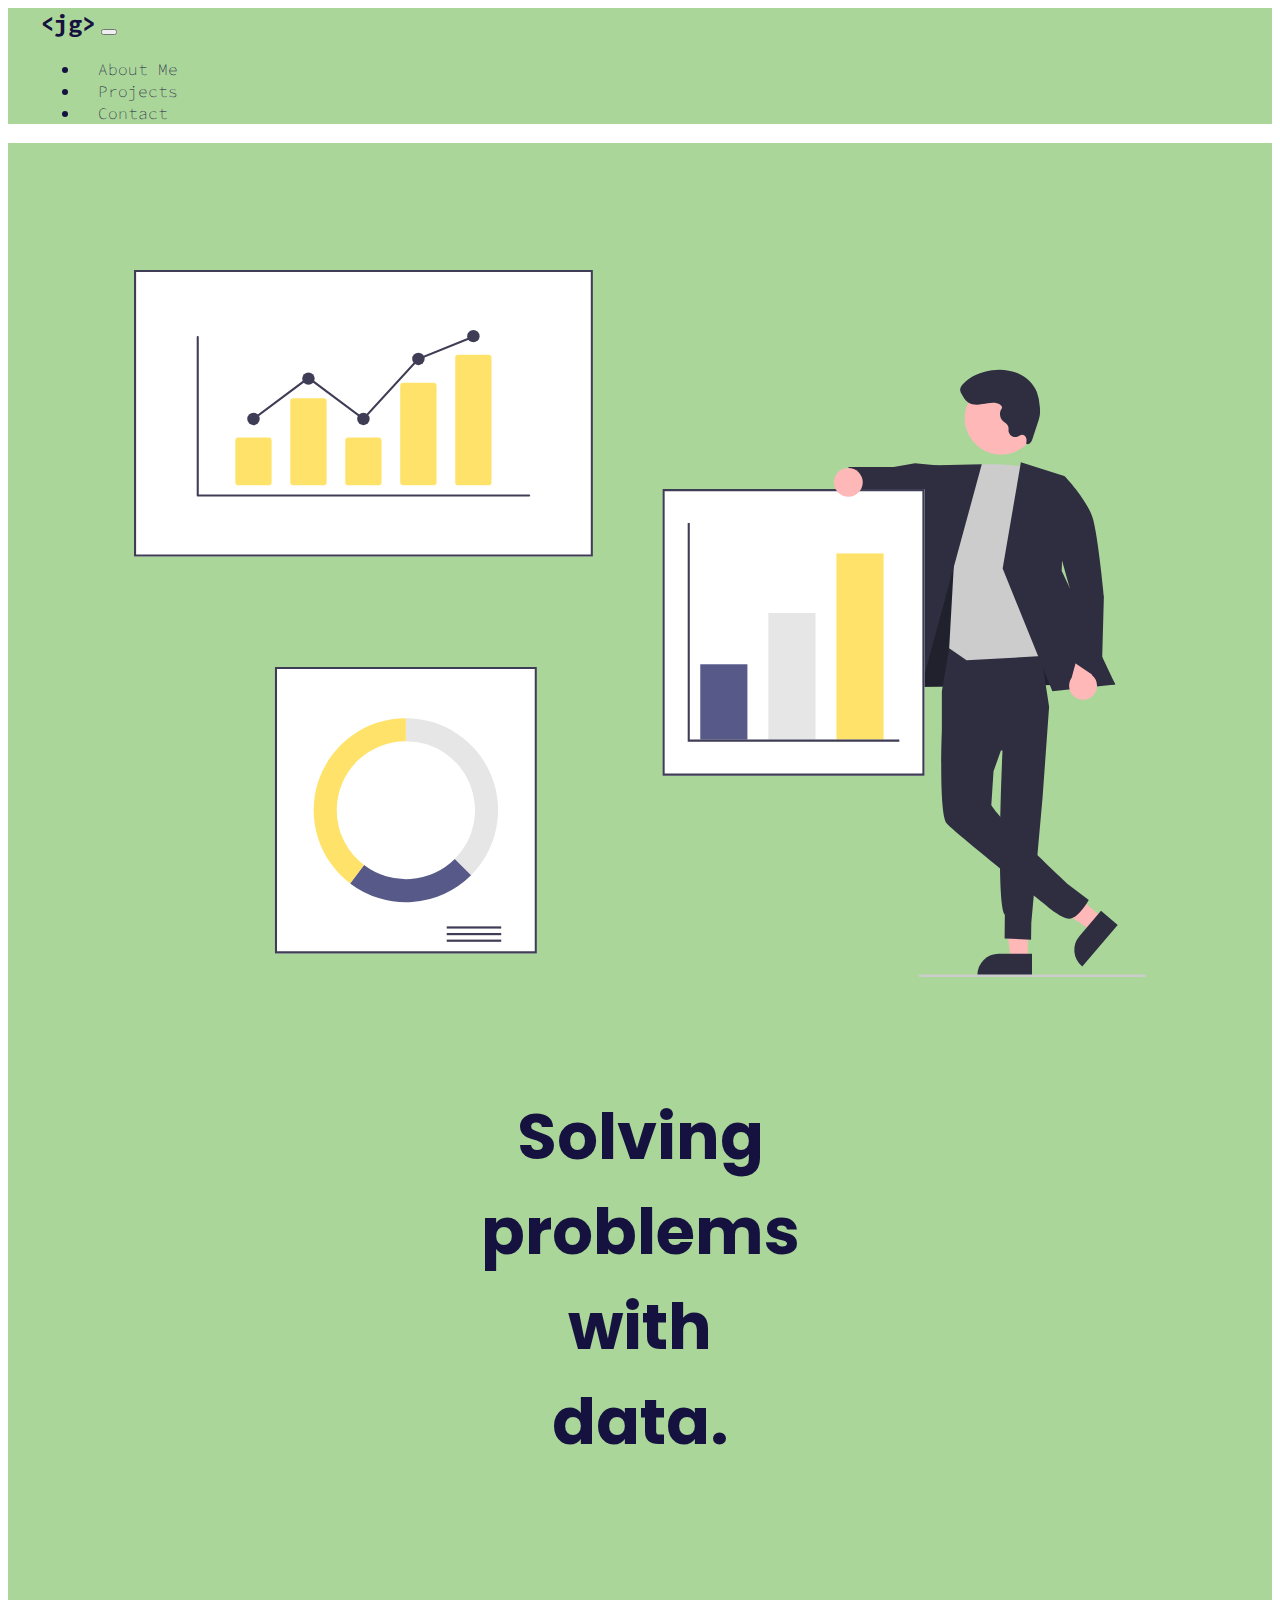
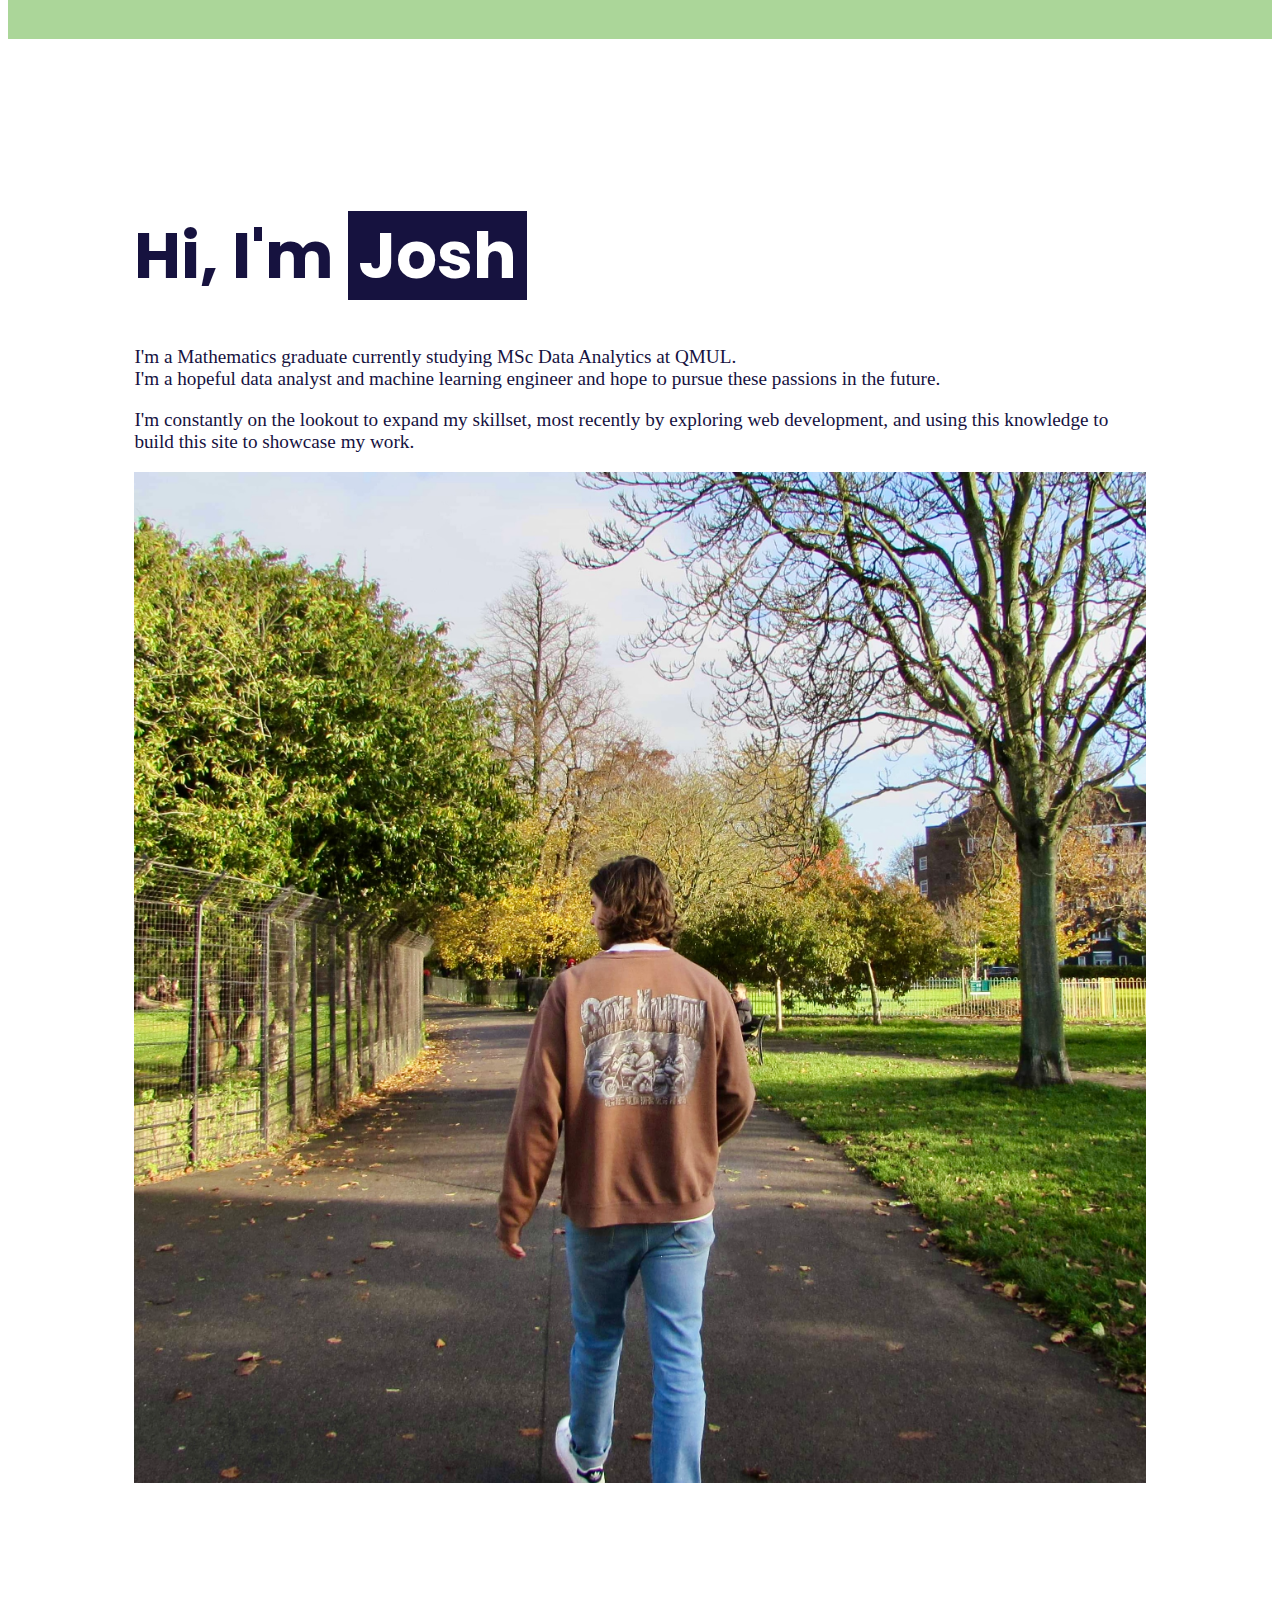
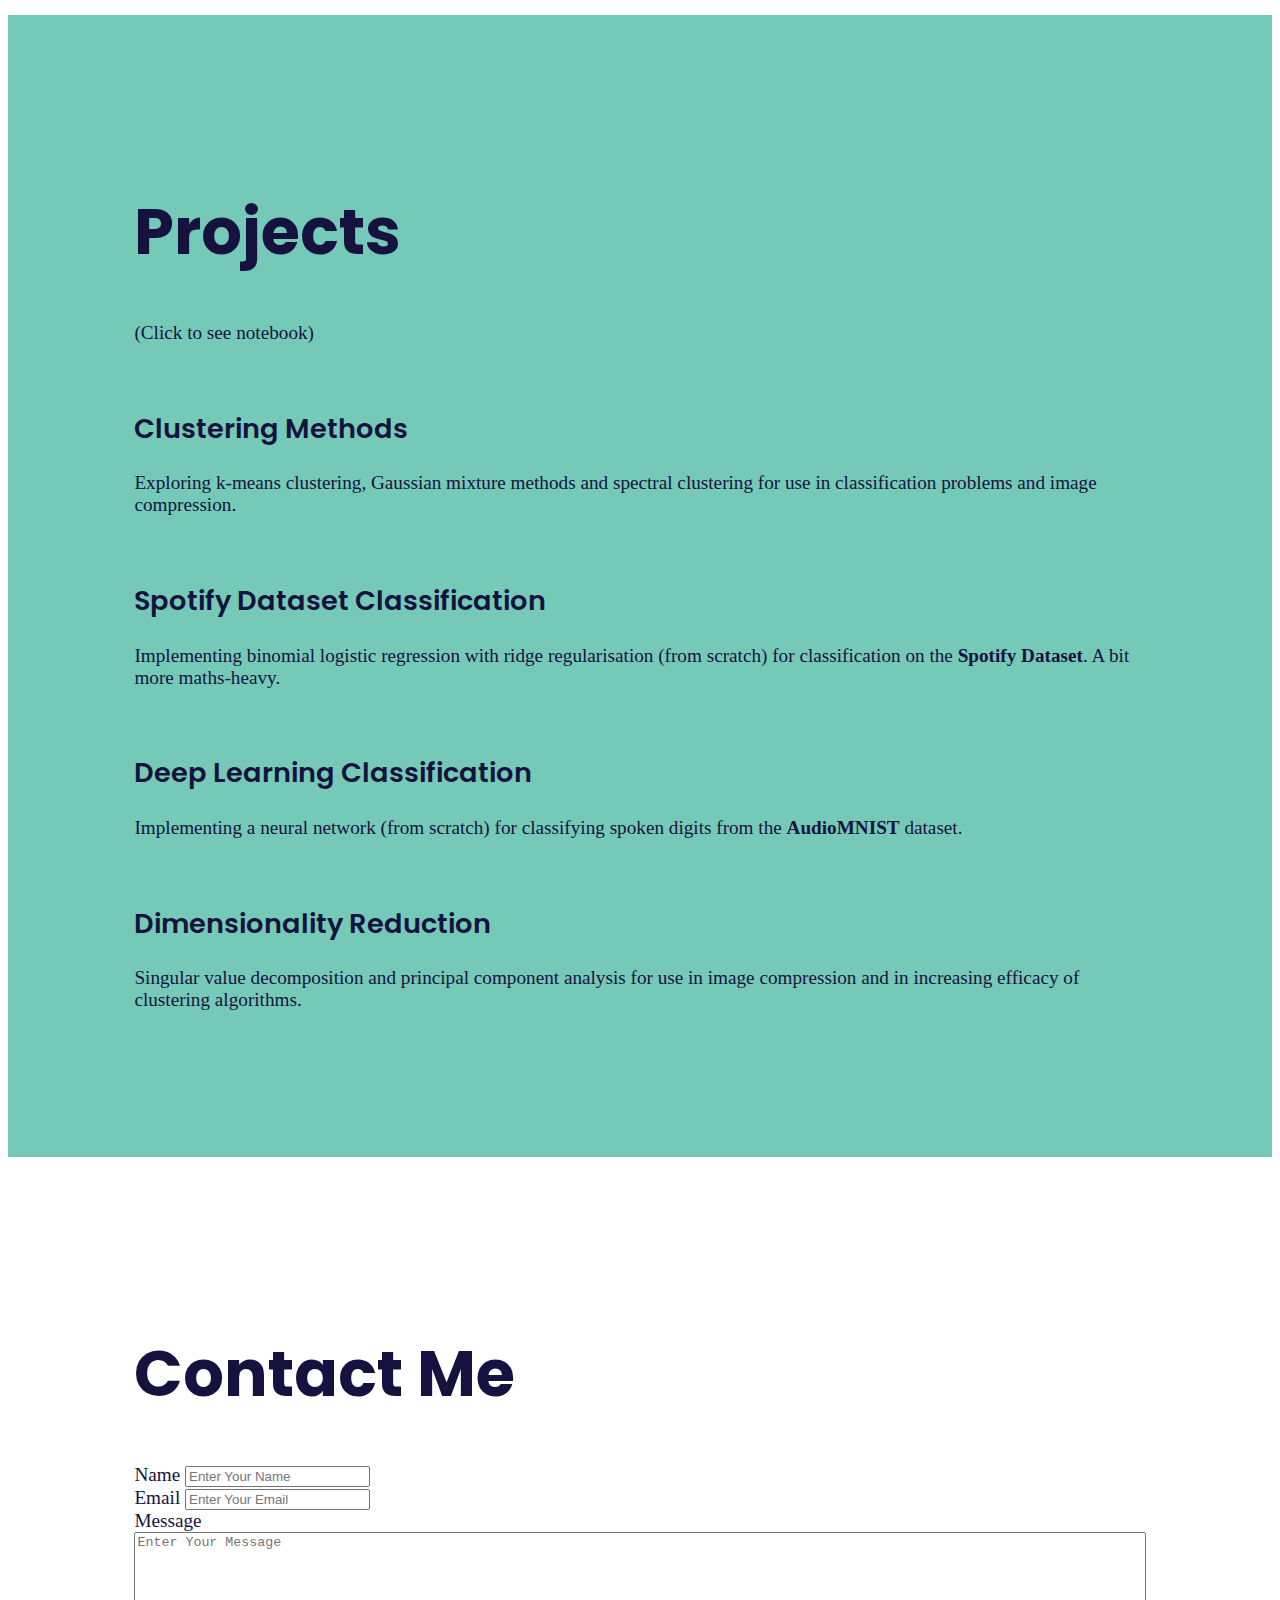
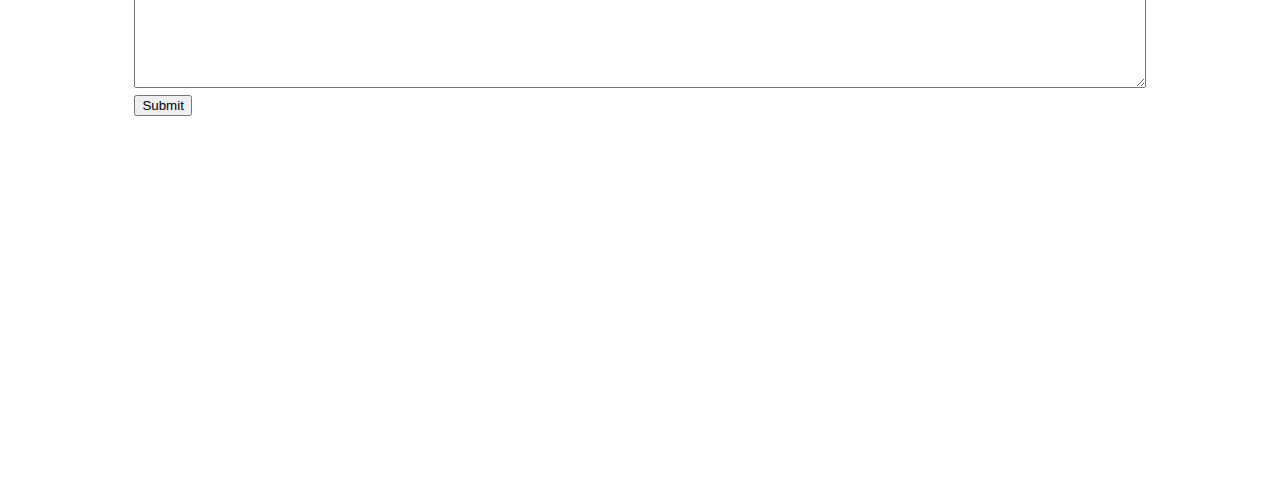
==== index.html @ 8b21f975 "sticky navbar" ====
<!DOCTYPE html>
<html lang="en">
<head>
    <meta charset="UTF-8">
    <meta http-equiv="X-UA-Compatible" content="IE=edge">
    <meta name="viewport" content="width=device-width, initial-scale=1.0, viewport-fit=cover">
    <title>Josh Griffiths</title>

    <link href="https://cdn.jsdelivr.net/npm/bootstrap@5.1.3/dist/css/bootstrap.min.css" rel="stylesheet" integrity="sha384-1BmE4kWBq78iYhFldvKuhfTAU6auU8tT94WrHftjDbrCEXSU1oBoqyl2QvZ6jIW3" crossorigin="anonymous">
    <script src="https://cdn.jsdelivr.net/npm/bootstrap@5.1.3/dist/js/bootstrap.bundle.min.js" integrity="sha384-ka7Sk0Gln4gmtz2MlQnikT1wXgYsOg+OMhuP+IlRH9sENBO0LRn5q+8nbTov4+1p" crossorigin="anonymous"></script>
    
    <link rel="stylesheet" href="https://cdnjs.cloudflare.com/ajax/libs/font-awesome/6.1.1/css/all.min.css" integrity="sha512-KfkfwYDsLkIlwQp6LFnl8zNdLGxu9YAA1QvwINks4PhcElQSvqcyVLLD9aMhXd13uQjoXtEKNosOWaZqXgel0g==" crossorigin="anonymous" referrerpolicy="no-referrer"/>
    <link rel="stylesheet" href="css/main.css">
</head>
<body>
    <!-- Navbar -->
    <nav class="navbar sticky-top navbar-expand-sm navbar-light">
        <a href="index.html" class="navbar-brand">&ltjg&gt</a>
        <button class="navbar-toggler" type="button" data-bs-toggle="collapse" data-bs-target="#navbarToggler" aria-controls="navbarToggler" aria-expanded="false" aria-label="Toggle navigation">
            <span class="navbar-toggler-icon"></span>
        </button>
        <div class="collapse navbar-collapse" id="navbarToggler">
            <ul class="navbar-nav ms-auto">
                <li class="nav-item">
                    <a class="nav-link" href="#aboutme">About Me</a>
                </li>
                <li class="nav-item">
                    <a class="nav-link" href="#projects">Projects</a>
                </li>
                <li class="nav-item">
                    <a class="nav-link" href="#contact">Contact</a>
                </li>
            </ul>
        </div>
    </nav>

    <!-- Title -->
    <section id="title">
        <div class="container-fluid">
            <div class="row">
                <div class="col-sm-6">
                    <img src="assets/all_the_data.svg" alt="title image" class="title-image">
                </div>
                <div class="col-sm-6">
                    <h1 class="title">Solving problems with data.</h1>
                </div>
            </div>
        </div>
    </section>

    <!-- About Me -->
    <section id="aboutme">
        <div class="container-fluid">
            <div class="row">
                <div class="col-sm-6">
                    <h1 class="aboutme-header">Hi, I'm <span class="name">Josh</span></h1>
                    <p>I'm a Mathematics graduate currently studying MSc Data Analytics at QMUL. <br>
                        I'm a hopeful data analyst and machine learning engineer and hope to pursue these passions in the future. </p>
                    <p>I'm constantly on the lookout to expand my skillset, most recently by exploring web development, and using this knowledge to build this site to showcase my work.</p>
                </div>
                <div class="col-sm-6">
                    <img src="assets/josh.jpg" alt="picture of josh" class="aboutme-image">
                </div>
            </div>
        </div>
    </section>

    <!-- Projects -->
    <section id="projects">
        <div class="container-fluid">
            <h1>Projects</h1><p>(Click to see notebook)</p>
            <div class="row">
                <div class="col-lg-3 col-md-4 col-sm-6">
                    <div class="project-container">
                        <img src="#" alt="">
                        <a href="ClusteringMethods.html" class="project-link"><h2>Clustering Methods</h2></a>
                        <p>Exploring k-means clustering, Gaussian mixture methods and spectral clustering for use in classification problems and image compression.</p>
                    </div>
                </div>
                <div class="col-lg-3 col-md-4 col-sm-6">
                    <div class="project-container">
                        <img src="#" alt="">
                        <a href="SpotifyDataset.html" class="project-link"><h2>Spotify Dataset Classification</h2></a>
                        <p>Implementing binomial logistic regression with ridge regularisation (from scratch) for classification on the <a href="https://www.kaggle.com/datasets/bricevergnou/spotify-recommendation">Spotify Dataset</a>. A bit more maths-heavy.</p>
                    </div>
                </div>
                <div class="col-lg-3 col-md-4 col-sm-6">
                    <div class="project-container">
                        <img src="#" alt="">
                        <a href="SpokenDigitClassification.html" class="project-link"><h2>Deep Learning Classification</h2></a>
                        <p>Implementing a neural network (from scratch) for classifying spoken digits from the <a href="https://www.kaggle.com/datasets/alanchn31/free-spoken-digits">AudioMNIST</a> dataset.</p>
                    </div>
                </div>
                <div class="col-lg-3 col-md-4 col-sm-6">
                    <div class="project-container">
                        <img src="#" alt="">
                        <a href="DimensionalityReduction.html" class="project-link"><h2>Dimensionality Reduction</h2></a>
                        <p>Singular value decomposition and principal component analysis for use in image compression and in increasing efficacy of clustering algorithms.</p>
                    </div>
                </div>
            </div>
        </div>
    </section>

    <!-- Contact -->
    <section id="contact">
        <div class="container-fluid">
            <h1>Contact Me</h1>
            <div class="contact-form-container">
                <div class="contact-form">
                    <form action="https://formspree.io/f/mdobljpn" method="POST">
                    <div class="form-control">
                        <label for="name">Name</label>
                        <input
                        type="text"
                        id="name"
                        name="sender-name"
                        placeholder="Enter Your Name"
                        class="input-field"
                        required
                        />
                    </div>
                    <div class="form-control">
                        <label for="email">Email</label>
                        <input
                        type="email"
                        id="email"
                        name="sender-email"
                        placeholder="Enter Your Email"
                        class="input-field"
                        required
                        />
                    </div>
                    <div class="form-control">
                        <label for="message">Message</label>
                        <textarea
                        id="message"
                        cols="30"
                        rows="10"
                        placeholder="Enter Your Message"
                        name="message"
                        class="input-field"
                        required
                        ></textarea>
                    </div>
                    <input
                        type="submit"
                        value="Submit"
                        id="submit-btn"
                        class="submit-btn"
                    />
                    </form>
                </div>
            </div>
        </div>
      </section>

      <!-- Footer -->
    <footer class="text-center text-lg-start bg-light text-muted">
          <div class="footer-links container-fluid">
            <a href="https://www.linkedin.com/in/josh-griffiths-a47854191/" class="me-4 text-reset">
            <i class="fab fa-linkedin fa-2xl"></i>
            </a>
            <a href="#" class="me-4 text-reset">
            <i class="fab fa-github fa-2xl"></i>
            </a>
            <a href="https://www.instagram.com/_joshgriff_/" class="me-4 text-reset">
            <i class="fab fa-instagram fa-2xl"></i>
            </a>
        </div>
    </footer>
    <!-- Footer -->

</body>

</html>
---- css/main.css ----
/* Imports */
@import url("https://fonts.googleapis.com/css2?family=Poppins:wght@100;400;700&family=Source+Code+Pro:wght@400;500&display=swap");

/* Variables */
:root {
  --col-dark: #16123f;
  --col1: #abd699;
  --col2: #ffe26a;
  --col3: #75c9b7;
  --col4: #c7ddcc;
}

/* General */

body {
  font-family: 'Poppins' sans-serif;
  color: var(--col-dark);
  font-size: 1.2rem;
}

a {
  color: inherit;
  font-weight: bold;
}

h1 {
  font-family: 'Poppins', sans-serif;
  font-weight: 700;
  font-size: 4rem;
}

@media only screen and (max-width: 1024px) {
  h1 {
    font-size: 2.5rem;
  }
}

h2 {
  font-family: 'Poppins', sans-serif;
  font-weight: 600;
  font-size: 1.7rem;
}

.container-fluid {
  padding: 10%;
}

/* Title */
#title {
  background-color: var(--col1);
}

.title {
  word-spacing: 9999px;
  padding-top: 1em;
  text-align: center;
}

.title-image {
  width: 100%;
}

/* Navbar */
.navbar {
  background: var(--col1);
  padding: 0% 2rem;
}

.navbar .navbar-brand {
  font-family: 'Source Code Pro', sans-serif;
  font-size: 1.5rem;
  font-weight: bold;
  color: var(--col-dark)
}

.nav-item {
  padding: 0 18px;
}

.nav-link {
  font-family: 'Source Code Pro', sans-serif;
  font-weight: 100;
  font-size: 1rem;
}

/* About Me */
.aboutme-image {
  text-align: center;
  width: 100%;
}

.name {
  padding: 0 10px;
  background-color: var(--col-dark);
  color: white;
}

/* Projects */
#projects {
  background-color: var(--col3);
}

.project-link {
  text-decoration: none;
  color: inherit;
  transition: color .4s ease-in-out;
}

.project-link:hover {
  box-shadow: inset 100px 0 0 0 var(--col2);
  color: white;
}

/* Contact */
a {
  text-decoration: none;
}

textarea {
  -webkit-box-sizing: border-box;
  -moz-box-sizing: border-box;
  box-sizing: border-box;

  width: 100%;
}

/* Footer */

.footer-links {
  text-align: center;
}
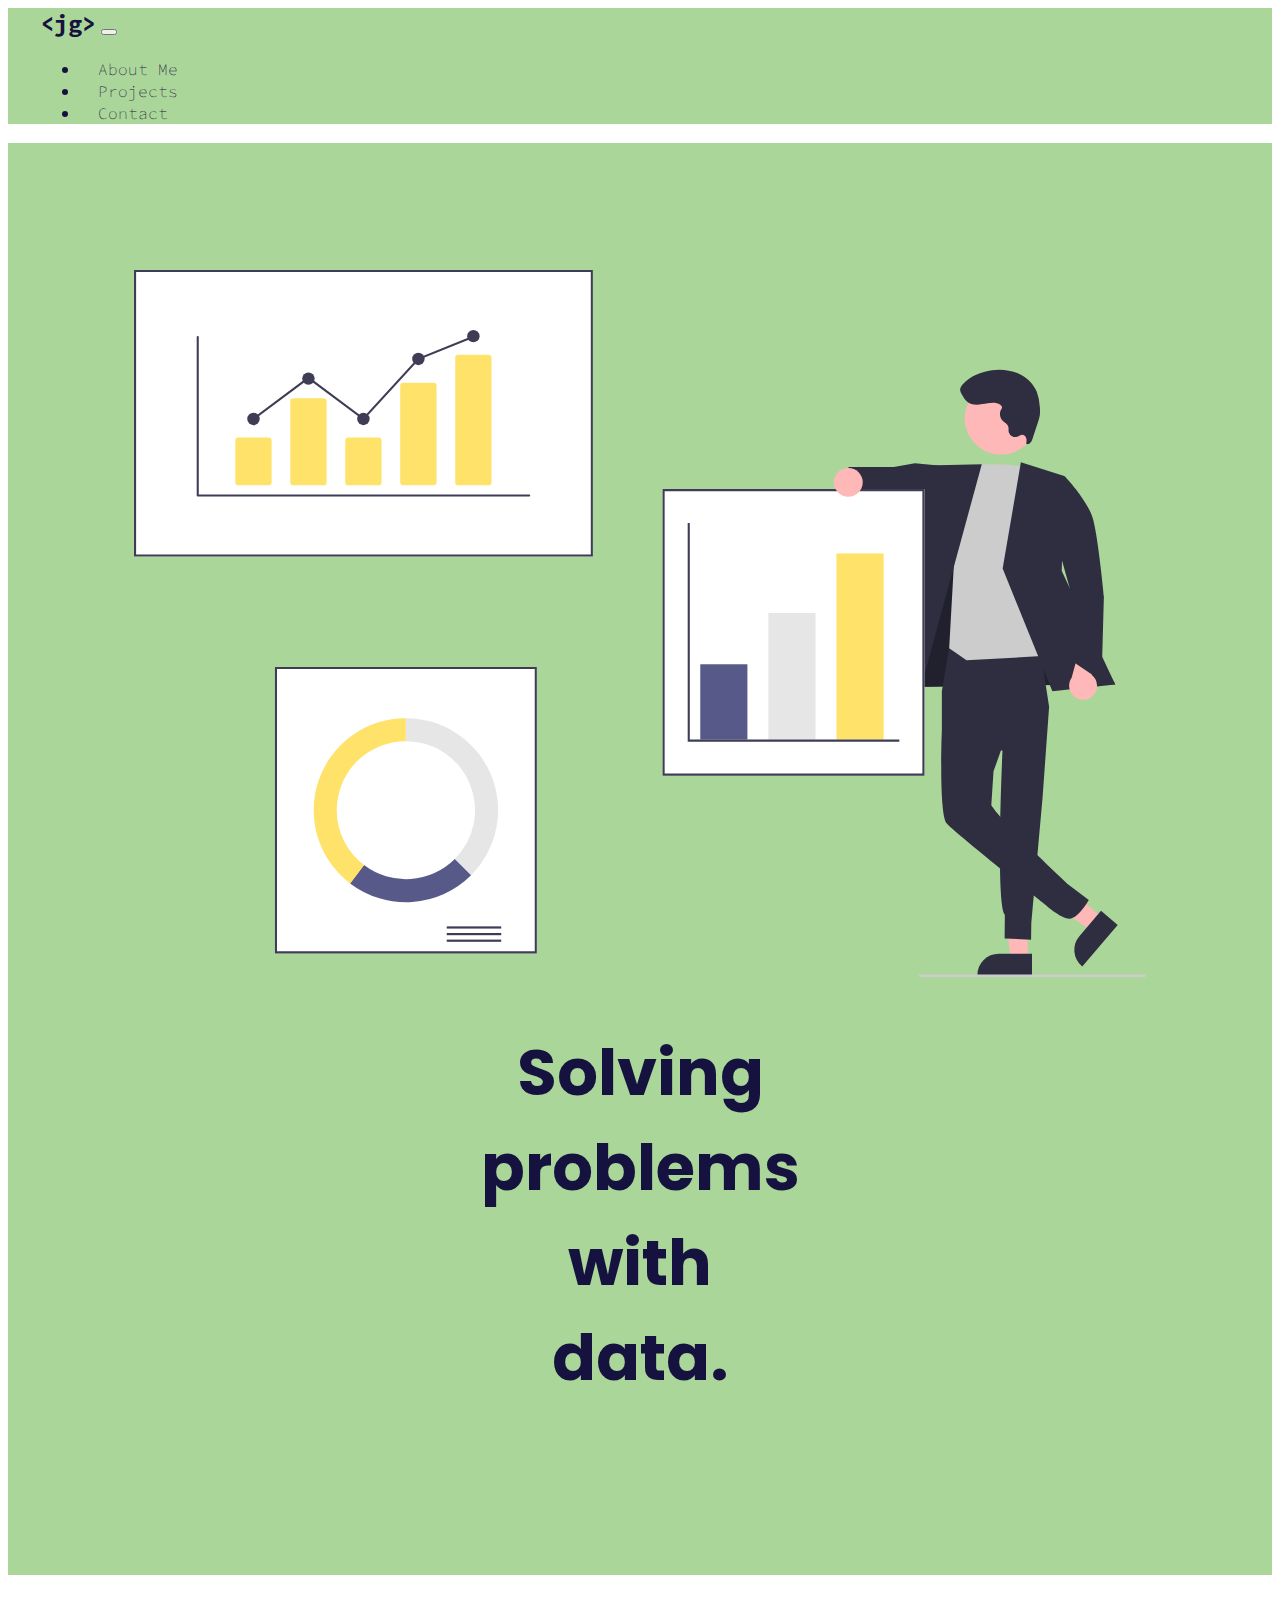
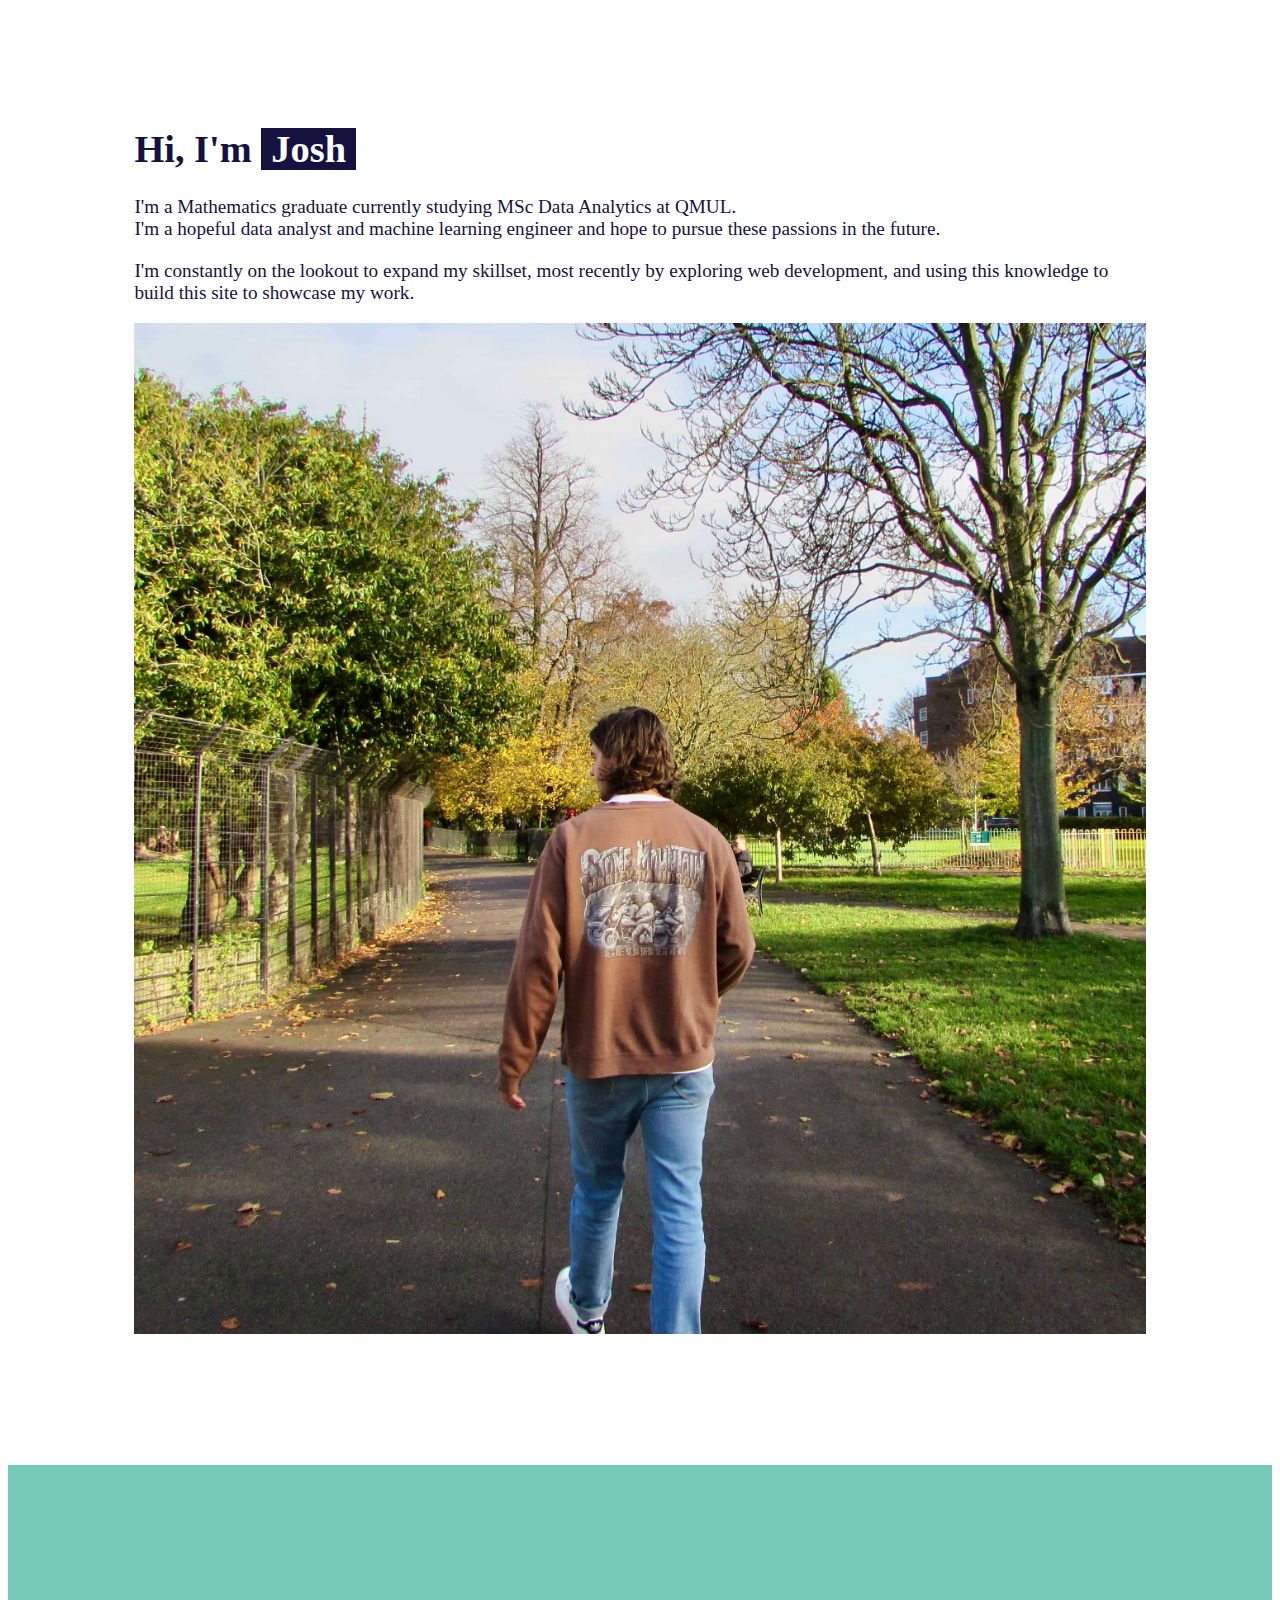
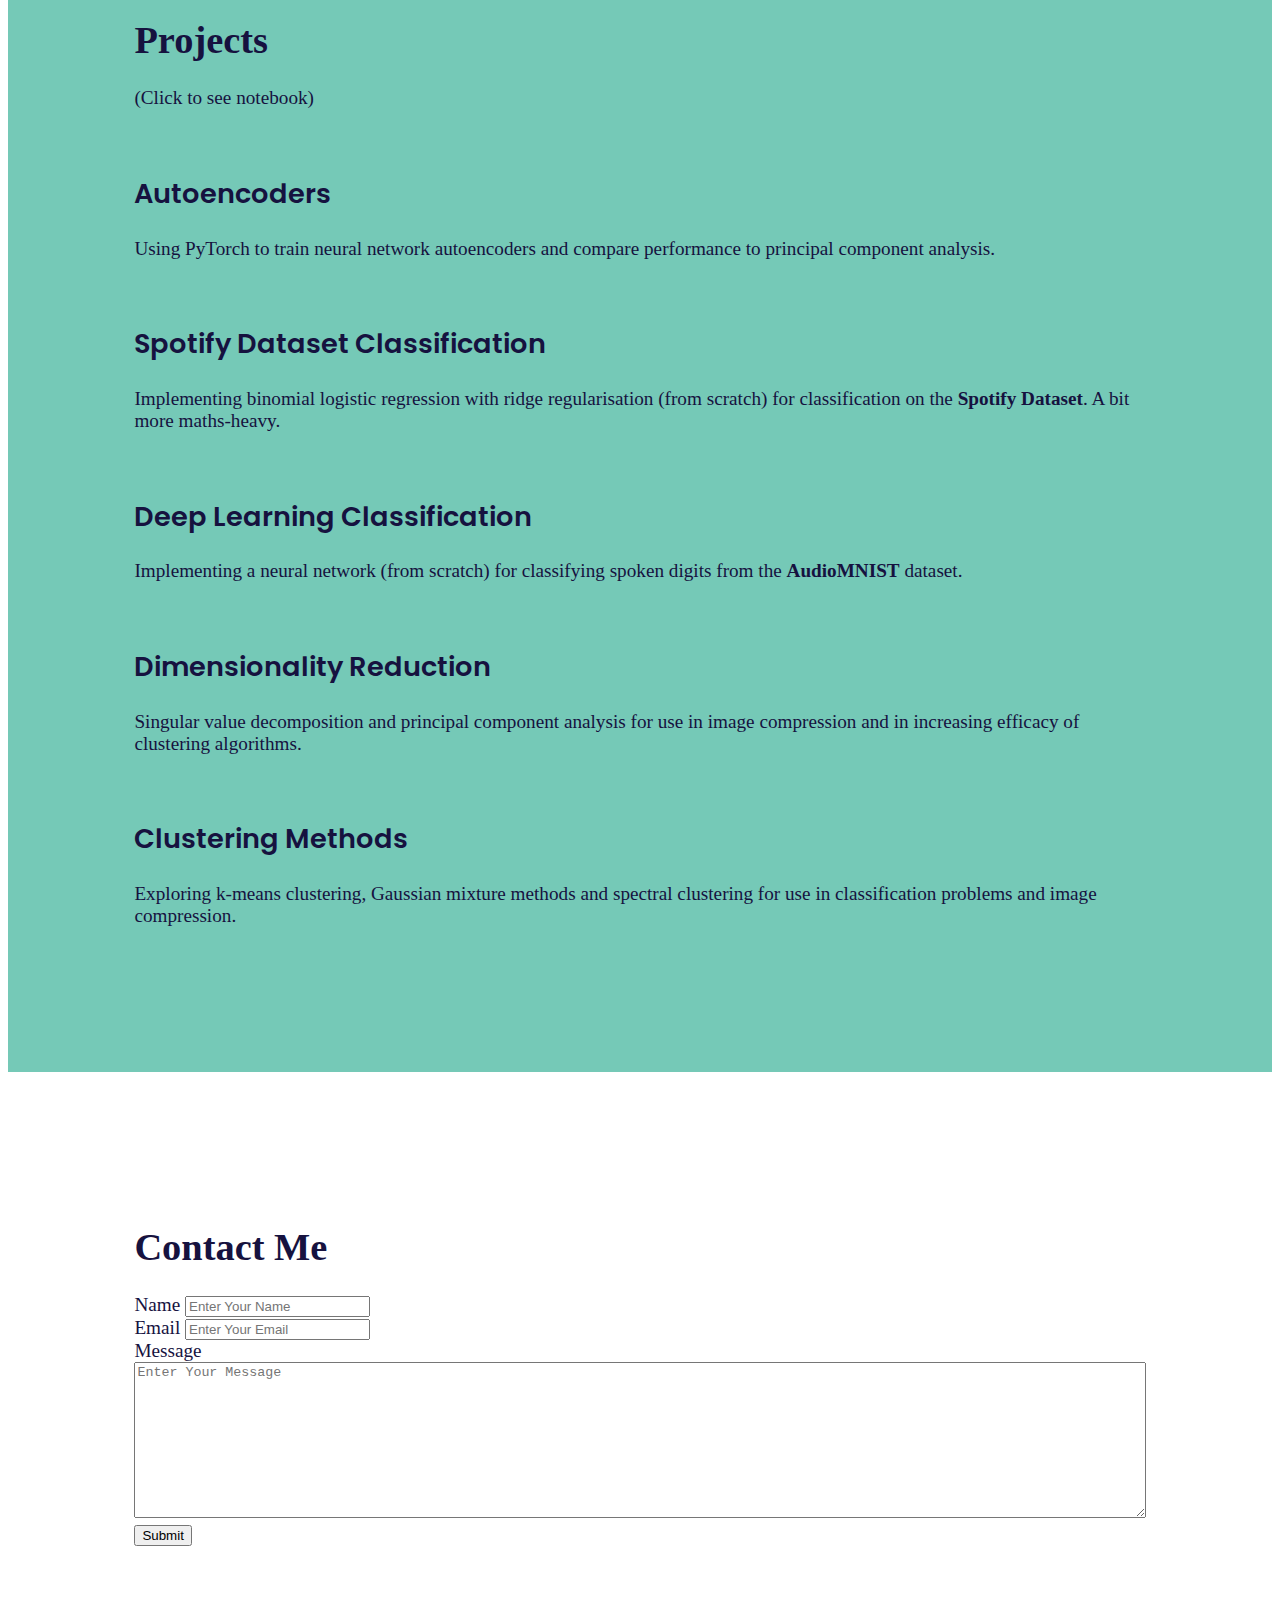
==== commit 0d88e38d: "added autoencoder page" ====
--- a/index.html
+++ b/index.html
@@ -73,8 +73,8 @@
                 <div class="col-lg-3 col-md-4 col-sm-6">
                     <div class="project-container">
                         <img src="#" alt="">
-                        <a href="ClusteringMethods.html" class="project-link"><h2>Clustering Methods</h2></a>
-                        <p>Exploring k-means clustering, Gaussian mixture methods and spectral clustering for use in classification problems and image compression.</p>
+                        <a href="Autoencoders.html" class="project-link"><h2>Autoencoders</h2></a>
+                        <p>Using PyTorch to train neural network autoencoders and compare performance to principal component analysis.</p>
                     </div>
                 </div>
                 <div class="col-lg-3 col-md-4 col-sm-6">
@@ -96,6 +96,15 @@
                         <img src="#" alt="">
                         <a href="DimensionalityReduction.html" class="project-link"><h2>Dimensionality Reduction</h2></a>
                         <p>Singular value decomposition and principal component analysis for use in image compression and in increasing efficacy of clustering algorithms.</p>
+                    </div>
+                </div>
+            </div>
+            <div class="row">
+                <div class="col-lg-3 col-md-4 col-sm-6">
+                    <div class="project-container">
+                        <img src="#" alt="">
+                        <a href="ClusteringMethods.html" class="project-link"><h2>Clustering Methods</h2></a>
+                        <p>Exploring k-means clustering, Gaussian mixture methods and spectral clustering for use in classification problems and image compression.</p>
                     </div>
                 </div>
             </div>
@@ -156,7 +165,7 @@
       </section>
 
       <!-- Footer -->
-    <footer class="text-center text-lg-start bg-light text-muted">
+    <footer class="text-center text-lg-start bg-light">
           <div class="footer-links container-fluid">
             <a href="https://www.linkedin.com/in/josh-griffiths-a47854191/" class="me-4 text-reset">
             <i class="fab fa-linkedin fa-2xl"></i>
--- a/css/main.css
+++ b/css/main.css
@@ -23,18 +23,6 @@
   font-weight: bold;
 }
 
-h1 {
-  font-family: 'Poppins', sans-serif;
-  font-weight: 700;
-  font-size: 4rem;
-}
-
-@media only screen and (max-width: 1024px) {
-  h1 {
-    font-size: 2.5rem;
-  }
-}
-
 h2 {
   font-family: 'Poppins', sans-serif;
   font-weight: 600;
@@ -43,21 +31,6 @@
 
 .container-fluid {
   padding: 10%;
-}
-
-/* Title */
-#title {
-  background-color: var(--col1);
-}
-
-.title {
-  word-spacing: 9999px;
-  padding-top: 1em;
-  text-align: center;
-}
-
-.title-image {
-  width: 100%;
 }
 
 /* Navbar */
@@ -82,6 +55,33 @@
   font-weight: 100;
   font-size: 1rem;
 }
+
+/* Title */
+
+#title {
+  background-color: var(--col1);
+}
+
+.title {
+  font-family: 'Poppins', sans-serif;
+  font-weight: 700;
+  font-size: 4rem;
+  word-spacing: 9999px;
+  text-align: center;
+}
+
+@media (max-width: 768px) {
+  .title {
+      font-size: 2.7rem;
+    }
+  }
+
+.title-image {
+  position: static;
+  height: 100%;
+  width: 100%;
+}
+
 
 /* About Me */
 .aboutme-image {
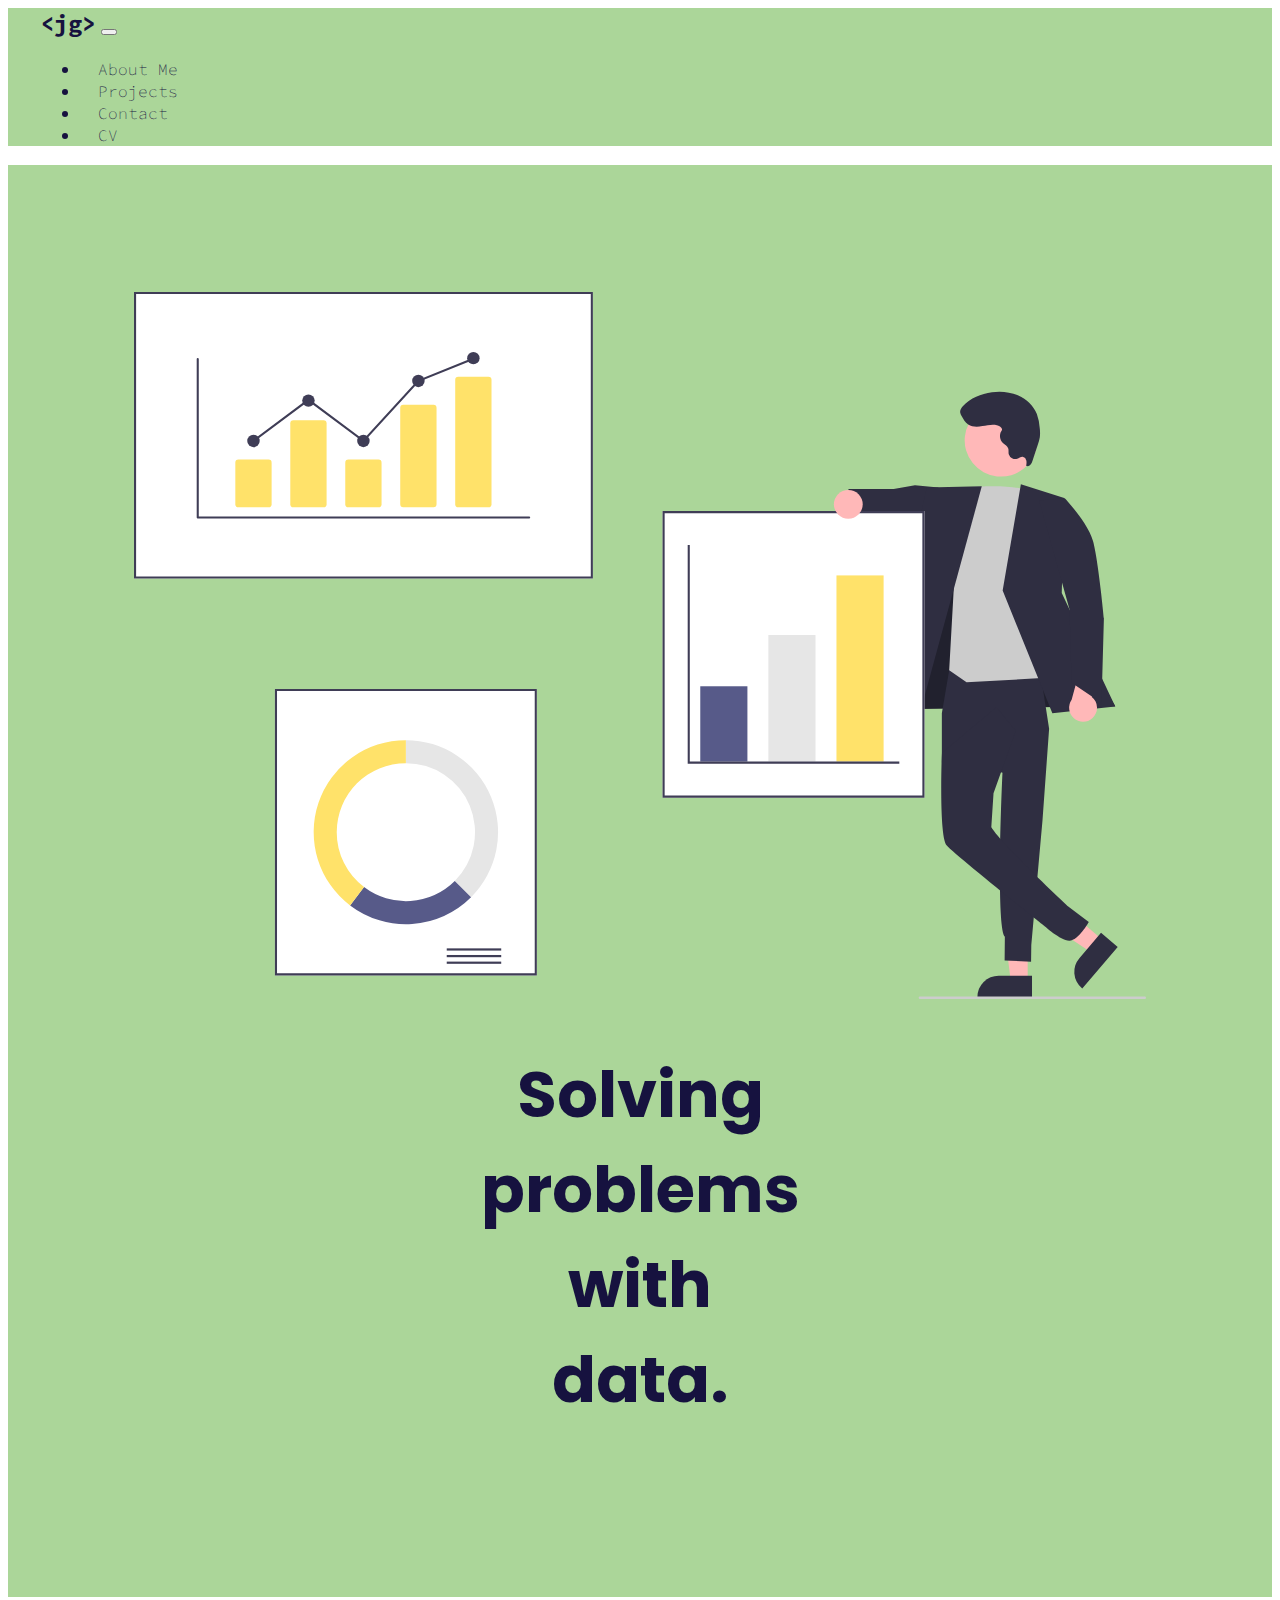
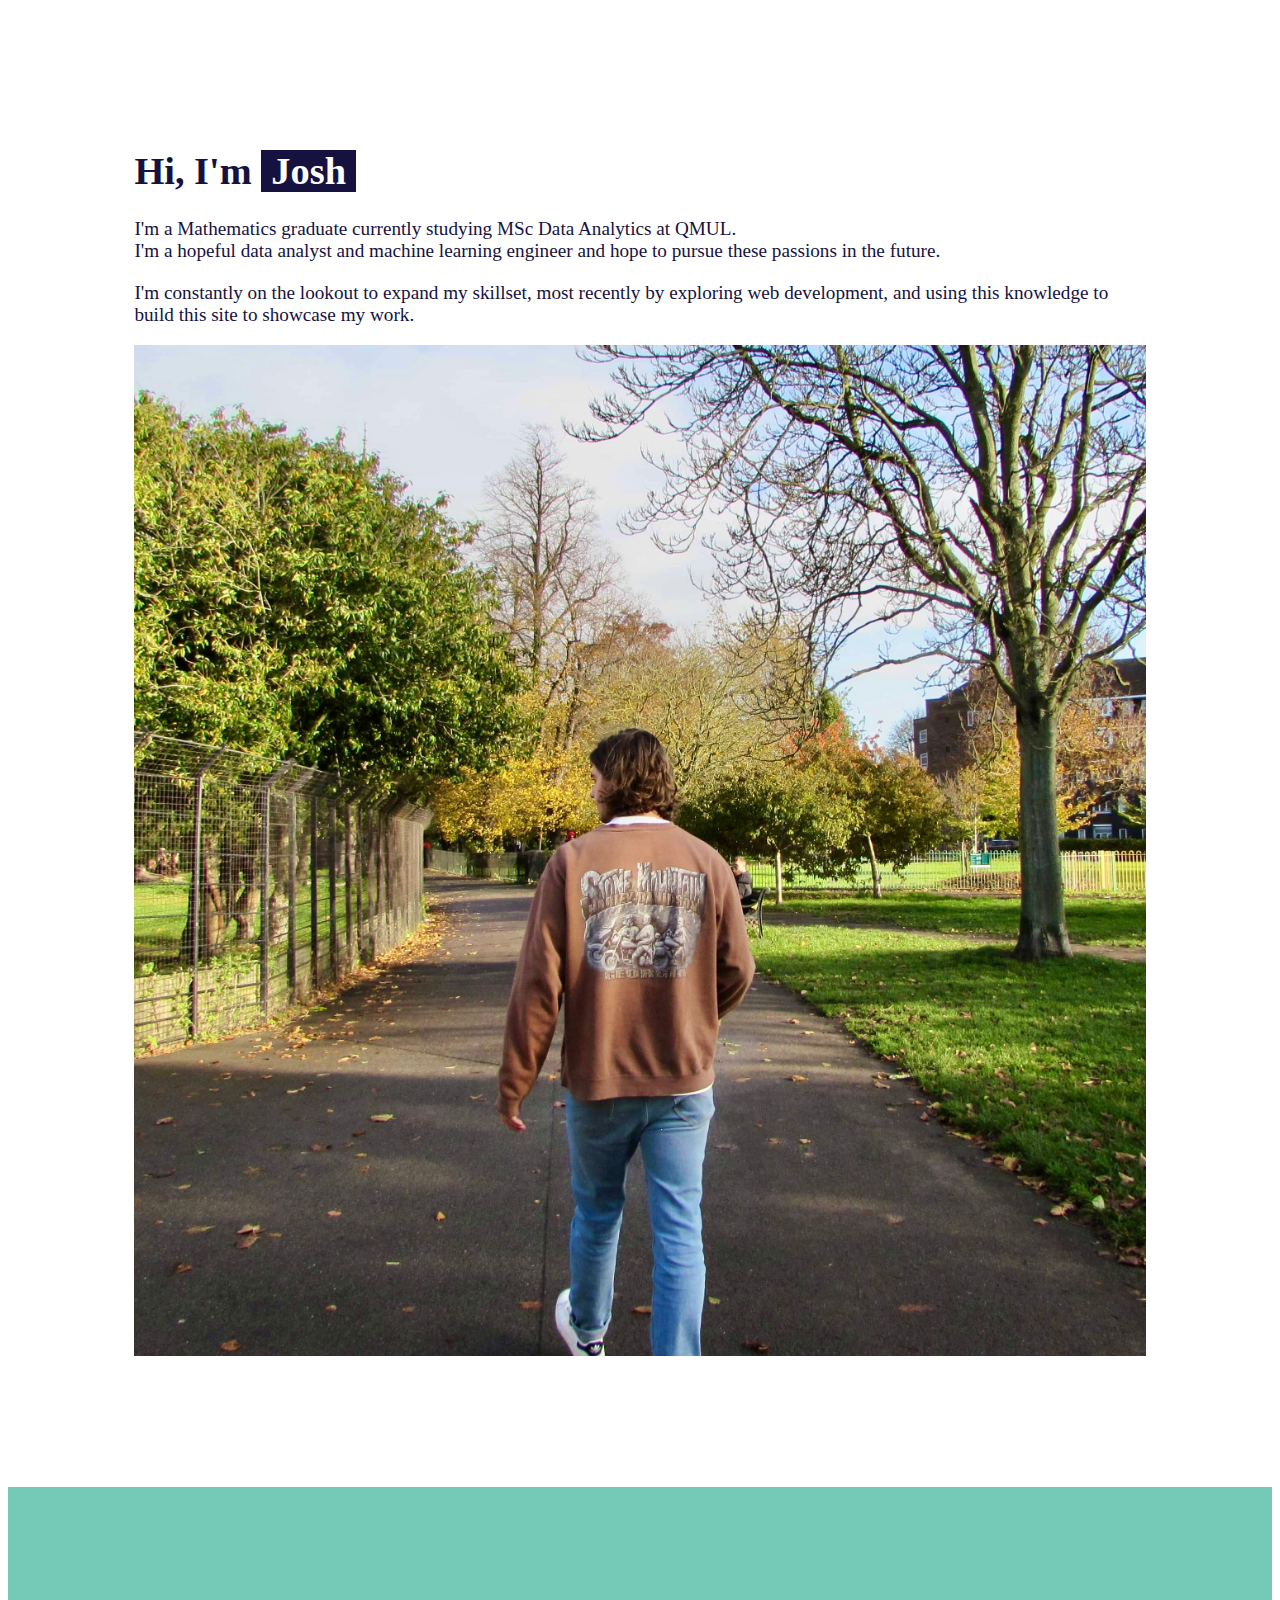
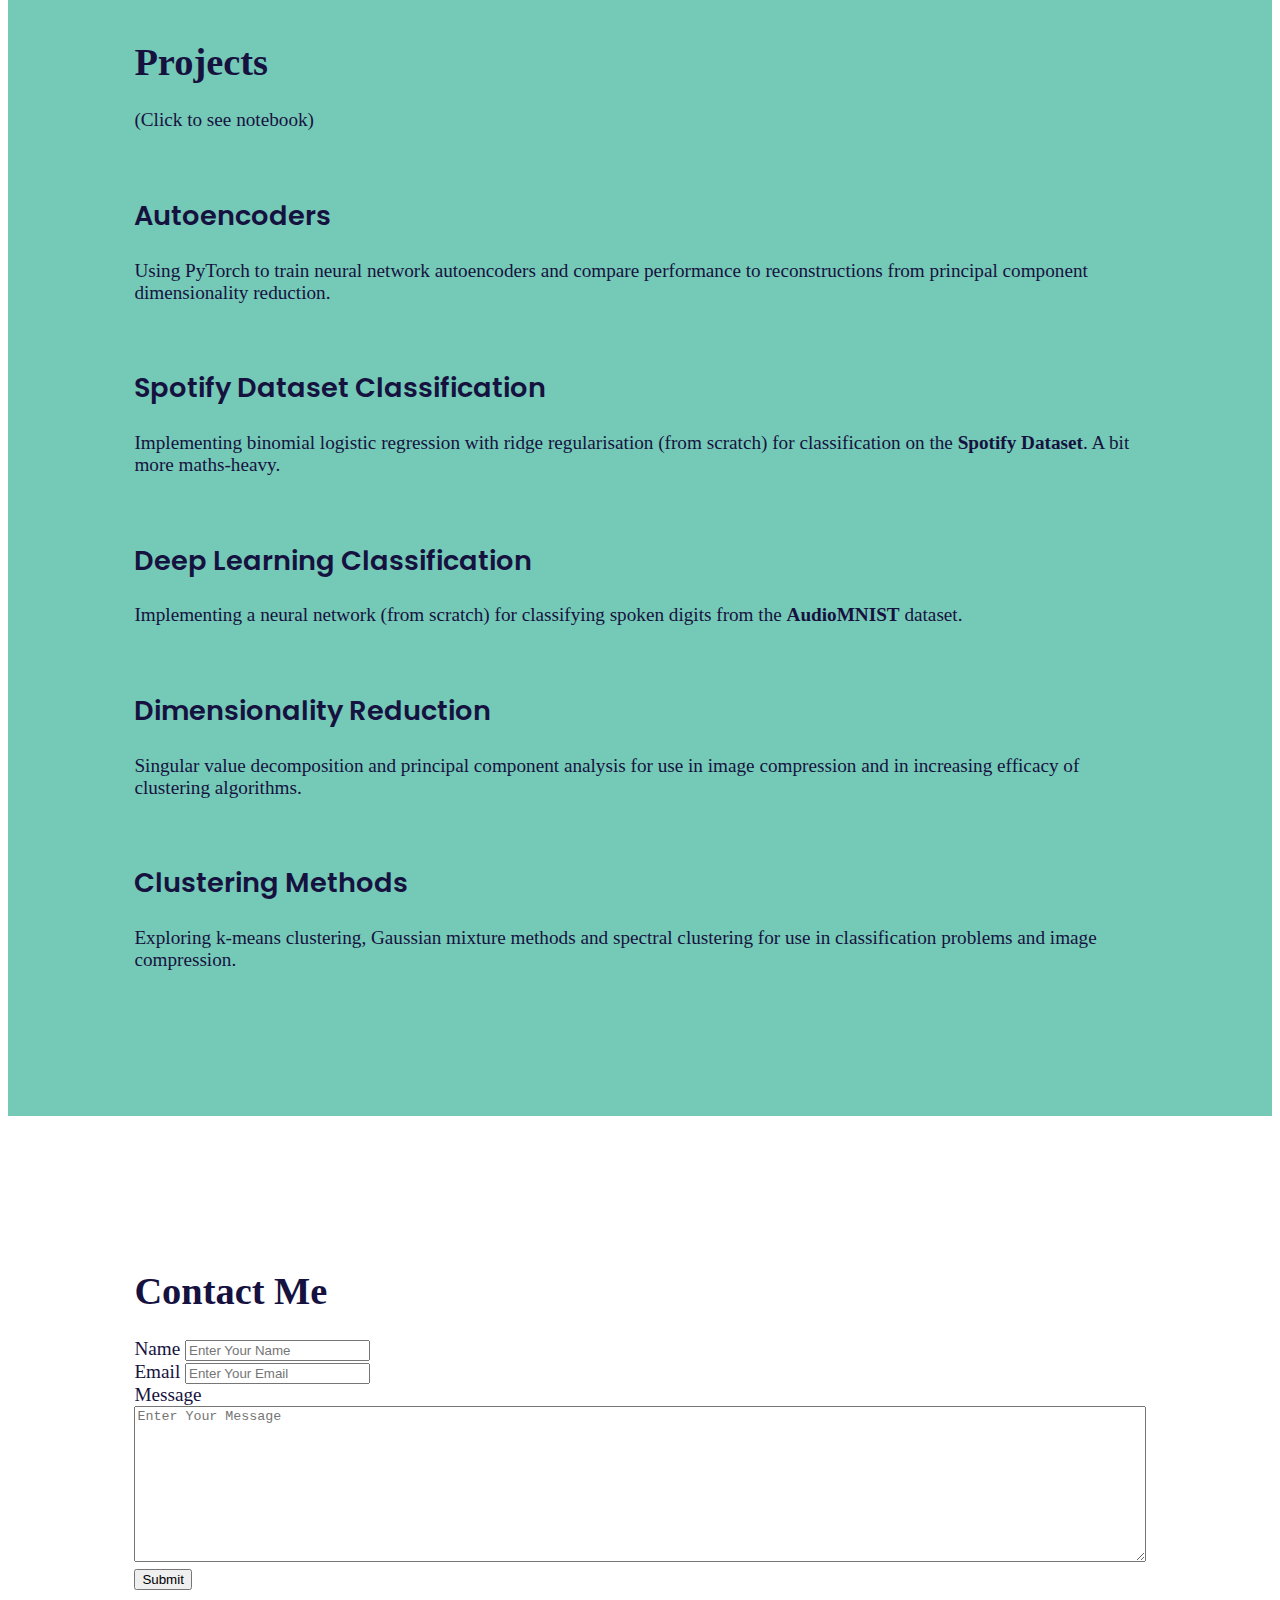
==== commit b266dada: "added cv" ====
--- a/index.html
+++ b/index.html
@@ -29,6 +29,9 @@
                 </li>
                 <li class="nav-item">
                     <a class="nav-link" href="#contact">Contact</a>
+                </li>
+                <li class="nav-item">
+                    <a class="nav-link" href="assets/jmgcv.pdf" download>CV</a>
                 </li>
             </ul>
         </div>
@@ -74,7 +77,7 @@
                     <div class="project-container">
                         <img src="#" alt="">
                         <a href="Autoencoders.html" class="project-link"><h2>Autoencoders</h2></a>
-                        <p>Using PyTorch to train neural network autoencoders and compare performance to principal component analysis.</p>
+                        <p>Using PyTorch to train neural network autoencoders and compare performance to reconstructions from principal component dimensionality reduction.</p>
                     </div>
                 </div>
                 <div class="col-lg-3 col-md-4 col-sm-6">
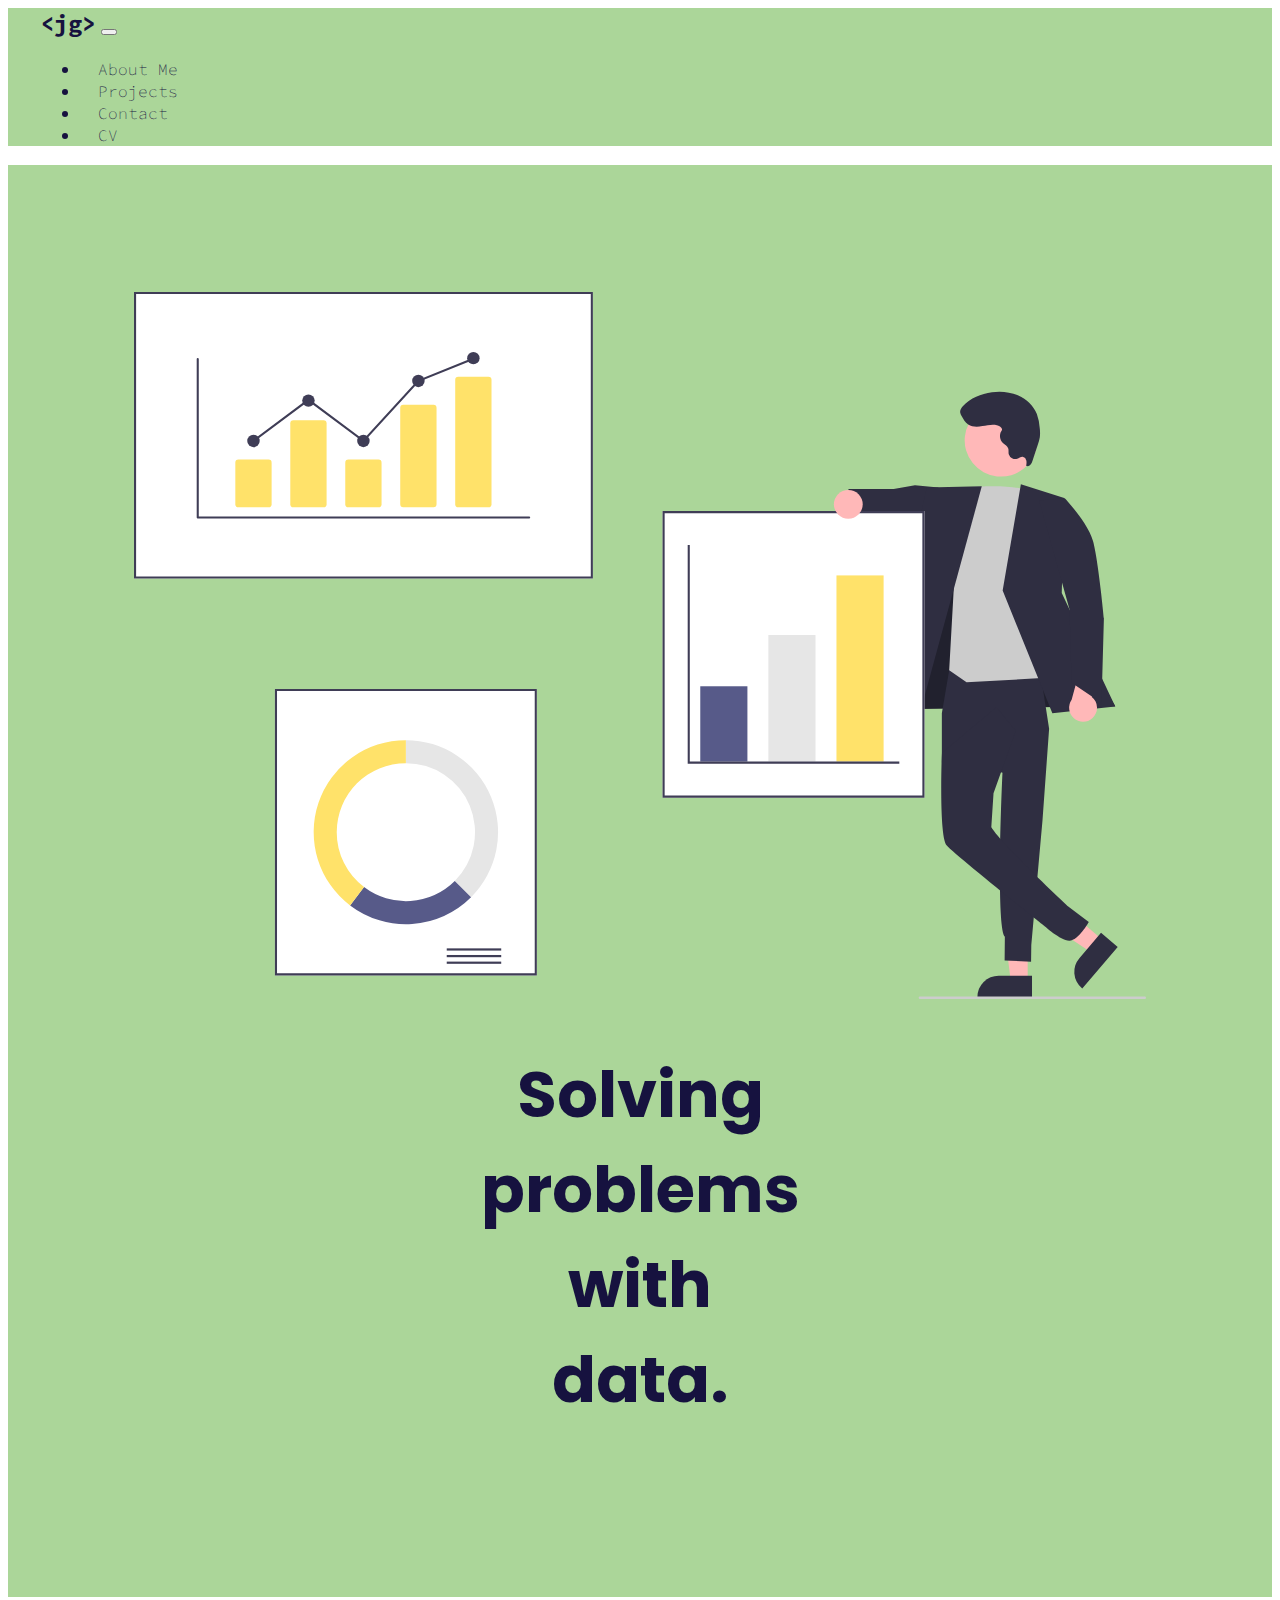
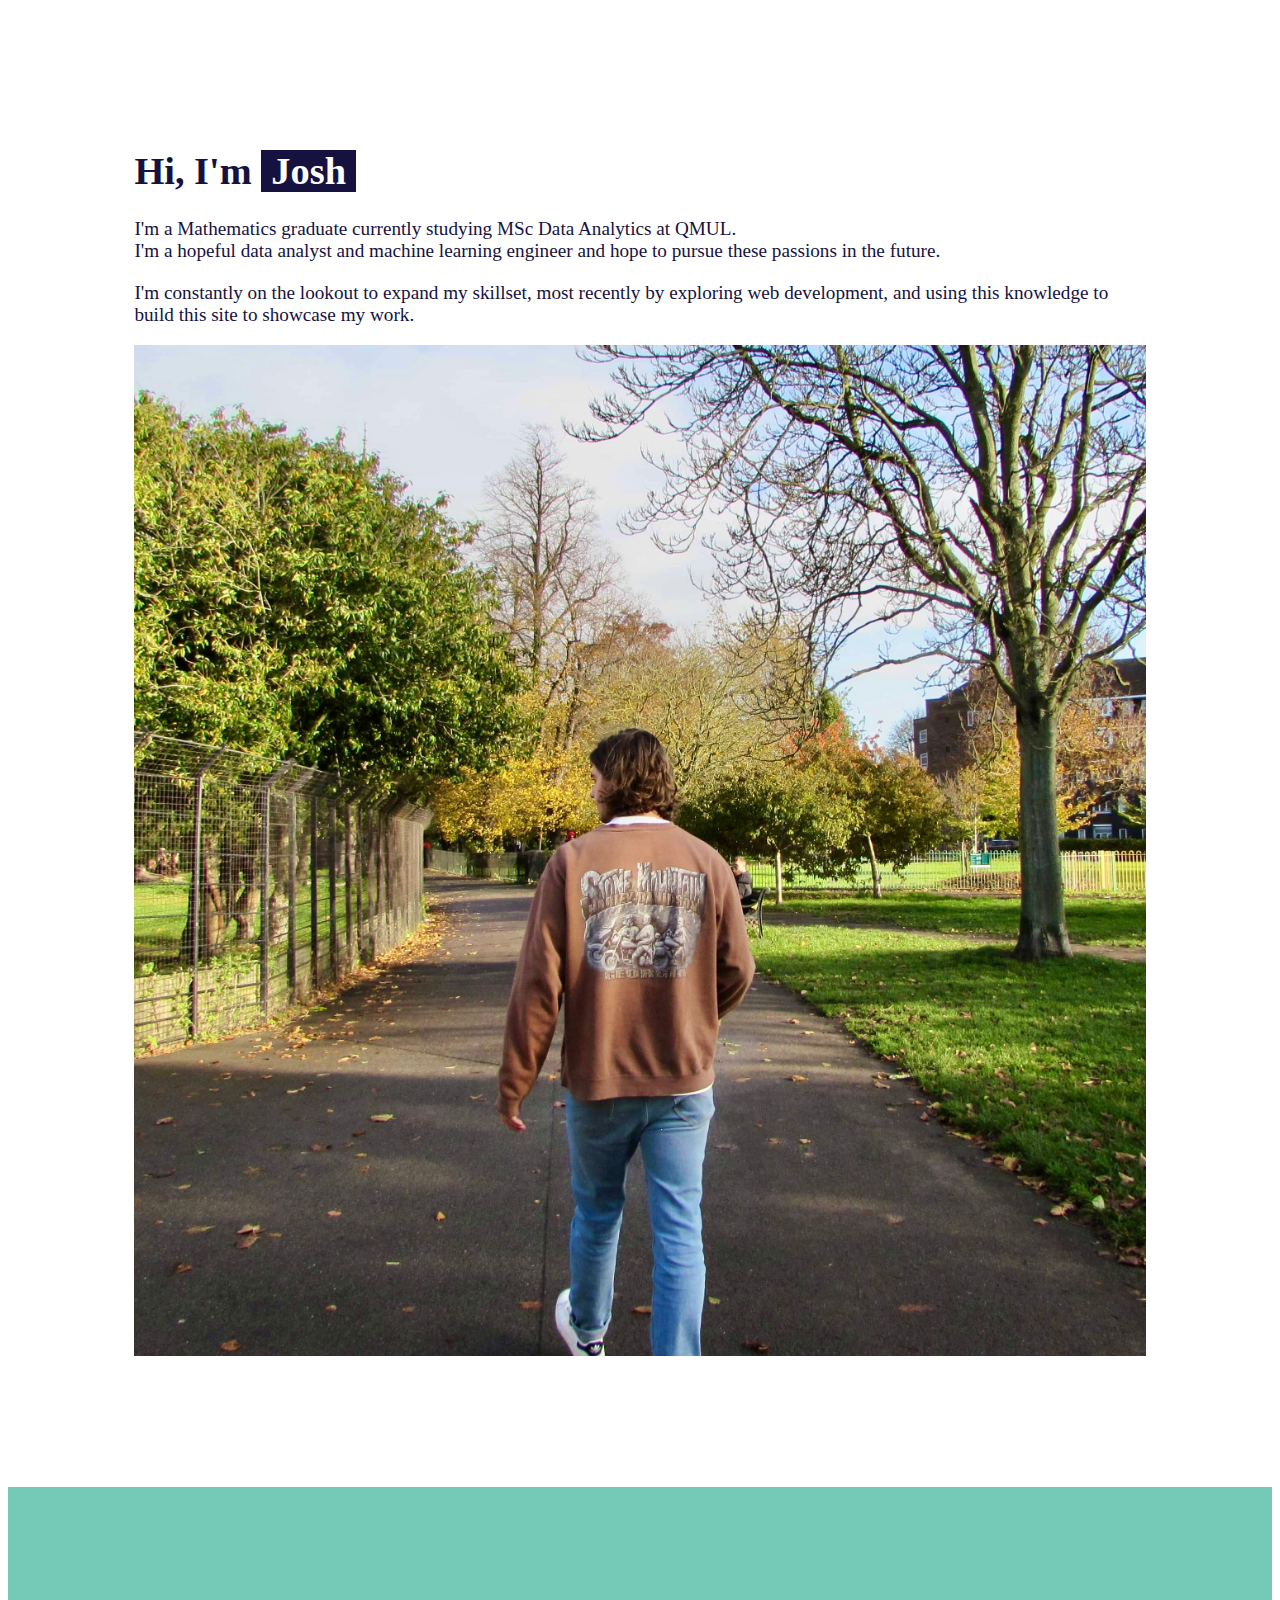
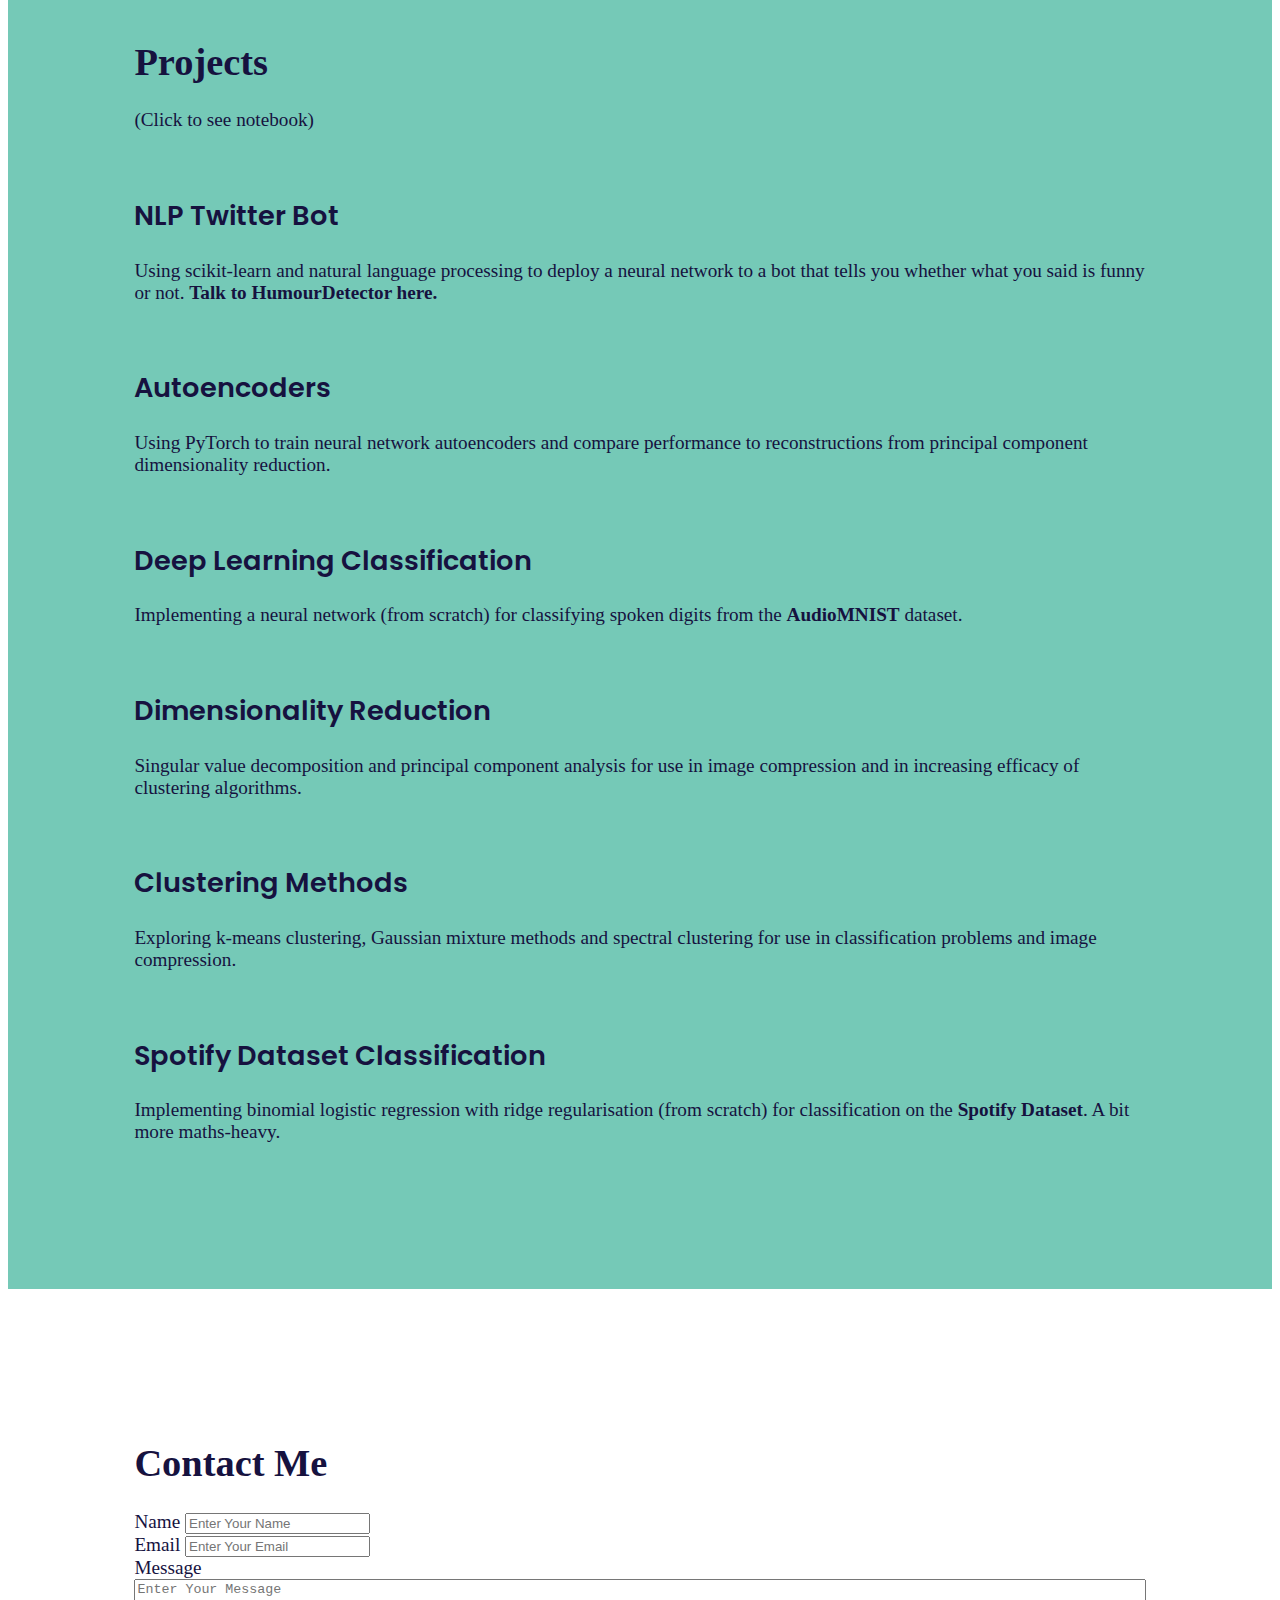
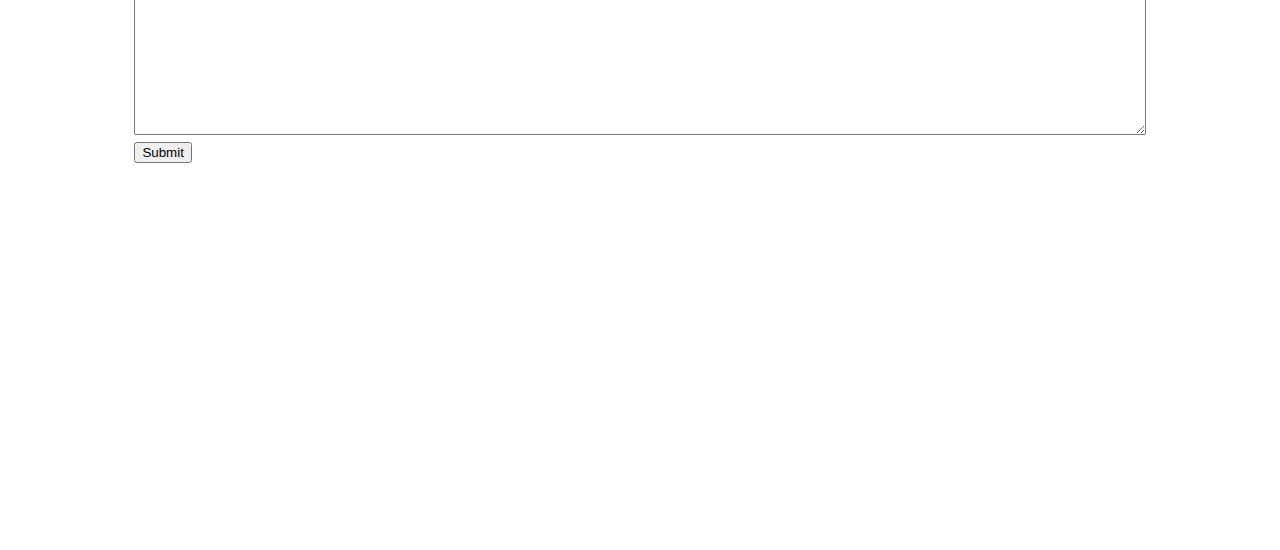
==== commit c1f17695: "added NLP bot" ====
--- a/index.html
+++ b/index.html
@@ -76,15 +76,15 @@
                 <div class="col-lg-3 col-md-4 col-sm-6">
                     <div class="project-container">
                         <img src="#" alt="">
-                        <a href="Autoencoders.html" class="project-link"><h2>Autoencoders</h2></a>
-                        <p>Using PyTorch to train neural network autoencoders and compare performance to reconstructions from principal component dimensionality reduction.</p>
+                        <a href="#" class="project-link"><h2>NLP Twitter Bot</h2></a>
+                        <p>Using scikit-learn and natural language processing to deploy a neural network to a bot that tells you whether what you said is funny or not. <a href="https://twitter.com/HumourDetector/">Talk to HumourDetector here.</a></p>
                     </div>
                 </div>
                 <div class="col-lg-3 col-md-4 col-sm-6">
                     <div class="project-container">
                         <img src="#" alt="">
-                        <a href="SpotifyDataset.html" class="project-link"><h2>Spotify Dataset Classification</h2></a>
-                        <p>Implementing binomial logistic regression with ridge regularisation (from scratch) for classification on the <a href="https://www.kaggle.com/datasets/bricevergnou/spotify-recommendation">Spotify Dataset</a>. A bit more maths-heavy.</p>
+                        <a href="Autoencoders.html" class="project-link"><h2>Autoencoders</h2></a>
+                        <p>Using PyTorch to train neural network autoencoders and compare performance to reconstructions from principal component dimensionality reduction.</p>
                     </div>
                 </div>
                 <div class="col-lg-3 col-md-4 col-sm-6">
@@ -108,6 +108,13 @@
                         <img src="#" alt="">
                         <a href="ClusteringMethods.html" class="project-link"><h2>Clustering Methods</h2></a>
                         <p>Exploring k-means clustering, Gaussian mixture methods and spectral clustering for use in classification problems and image compression.</p>
+                    </div>
+                </div>
+                <div class="col-lg-3 col-md-4 col-sm-6">
+                    <div class="project-container">
+                        <img src="#" alt="">
+                        <a href="SpotifyDataset.html" class="project-link"><h2>Spotify Dataset Classification</h2></a>
+                        <p>Implementing binomial logistic regression with ridge regularisation (from scratch) for classification on the <a href="https://www.kaggle.com/datasets/bricevergnou/spotify-recommendation">Spotify Dataset</a>. A bit more maths-heavy.</p>
                     </div>
                 </div>
             </div>
